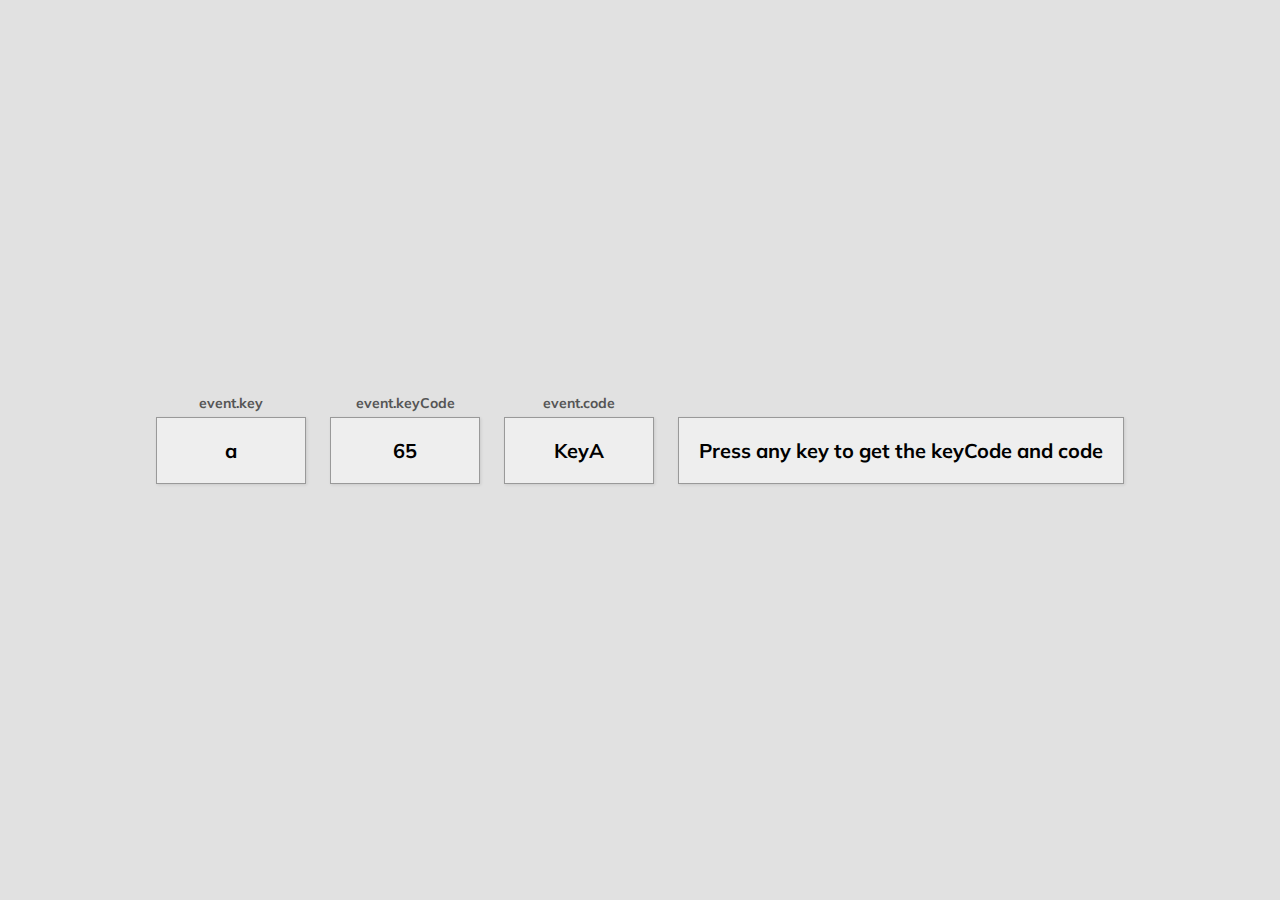
==== 11_event_keycodes/index.html @ 55581a91 "event keycode projectcreated" ====
<!DOCTYPE html>
<html lang="en">
<head>
    <meta charset="UTF-8">
    <meta name="viewport" content="width=device-width, initial-scale=1.0">
    <title>Event KeyCodes</title>
    <!-- <link rel="stylesheet" href="https://cdnjs.cloudflare.com/ajax/libs/font-awesome/6.4.0/css/all.min.css" integrity="sha512-iecdLmaskl7CVkqkXNQ/ZH/XLlvWZOJyj7Yy7tcenmpD1ypASozpmT/E0iPtmFIB46ZmdtAc9eNBvH0H/ZpiBw==" crossorigin="anonymous" referrerpolicy="no-referrer" /> -->
    <link rel="stylesheet" href="style.css">
</head>
<body>
    <div class="insert">
        <div class="key">
            a
            <small>event.key</small>
        </div>
        <div class="key">
            65
            <small>event.keyCode</small>
        </div>
        <div class="key">
            KeyA
            <small>event.code</small>
        </div>
        <div class="key">
            Press any key to get the keyCode and code
        </div>
    </div>
    <!-- <img src="https://picsum.photos/200/300?random=66" /> -->

    <script src="script.js"></script>
</body>
</html>
---- 11_event_keycodes/style.css ----
@import url('https://fonts.googleapis.com/css2?family=Muli:wght@400;700&display=swap');
*{
    box-sizing: border-box;
}
body{
    background-color: #e1e1e1;
    font-family: 'Muli', sans-serif;
    display: flex;
    flex-direction: column;
    align-items: center;
    justify-content: center;
    height: 100vh;
    overflow: hidden;
    margin: 0;
    text-align: center;
}

.key{
    border: 1px solid #999;
    background-color: #eee;
    box-shadow:1px 1px 3px rgba(0,0,0,0.1) ;
    display: inline-block;
    align-items: center;
    font-size: 20px;
    font-weight: bold;
    padding: 20px;
    flex-direction: column;
    margin: 10px;
    position: relative;
    min-width: 150px;
}

.key small{
    position: absolute;
    top: -24px;
    left: 0;
    width: 100%;
    color: #555;
    font-size: 14px;
}
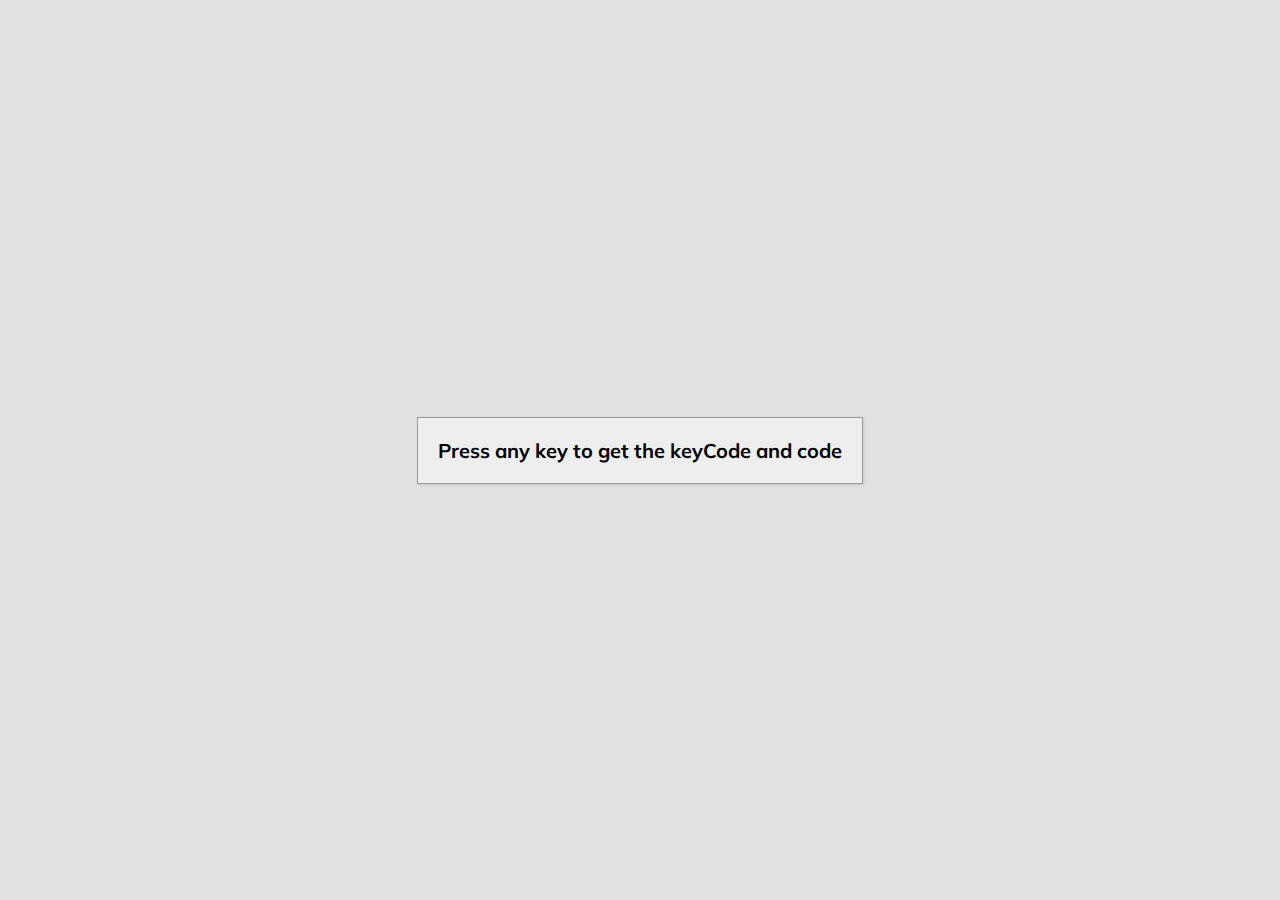
==== commit 8ab34947: "the project complated" ====
--- a/11_event_keycodes/index.html
+++ b/11_event_keycodes/index.html
@@ -9,18 +9,7 @@
 </head>
 <body>
     <div class="insert">
-        <div class="key">
-            a
-            <small>event.key</small>
-        </div>
-        <div class="key">
-            65
-            <small>event.keyCode</small>
-        </div>
-        <div class="key">
-            KeyA
-            <small>event.code</small>
-        </div>
+     
         <div class="key">
             Press any key to get the keyCode and code
         </div>
